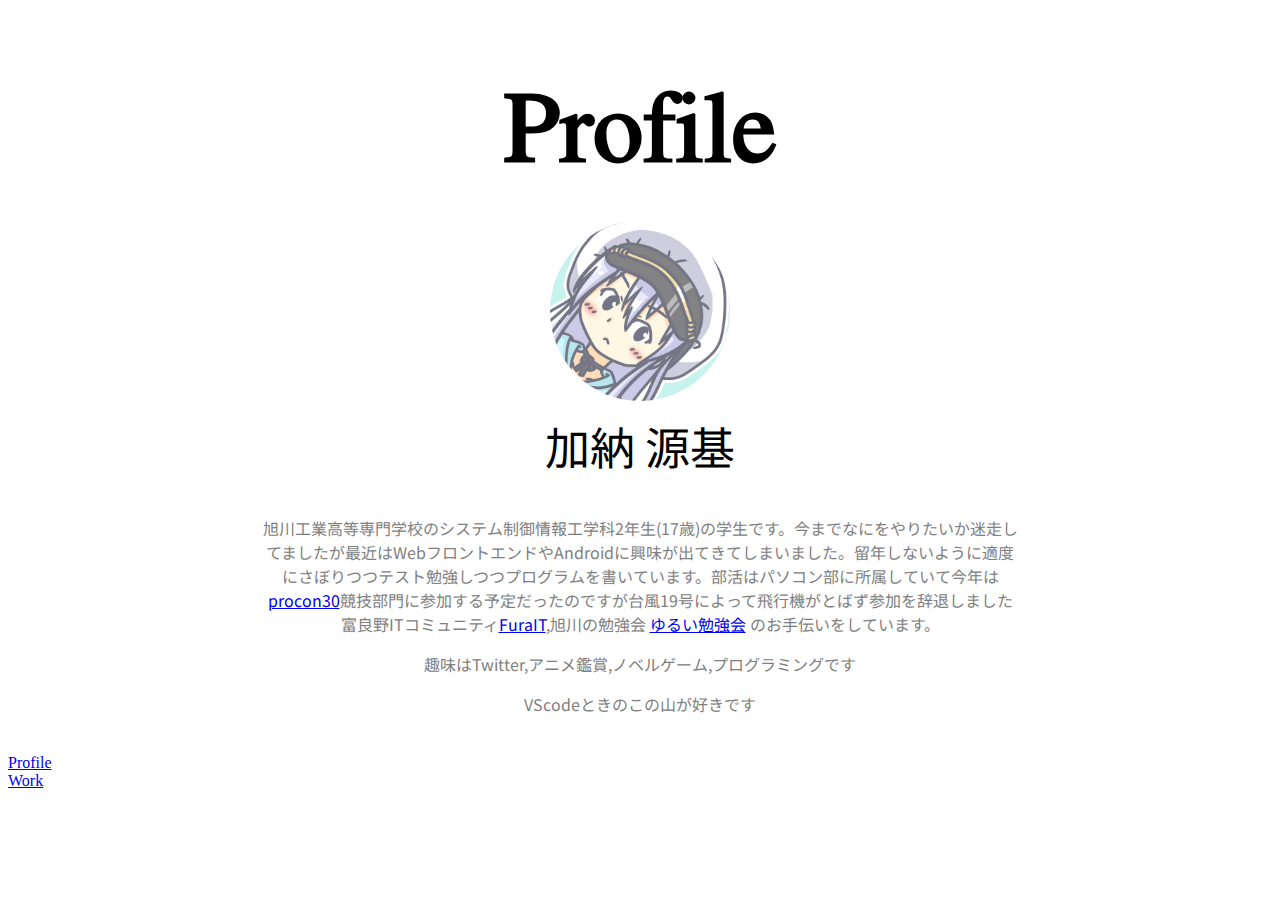
==== profile.html @ 4176924f "[修正]ディレクトリ構造を修正しました" ====
<!DOCTYPE html>
<html lang="ja">

<head>
    <meta charset="UTF-8">
    <meta name="viewport" content="width=device-width, initial-scale=1, shrink-to-fit=no">
    <title>Genshi's Portfolio</title>
    <script src="https://ajax.googleapis.com/ajax/libs/jquery/1.12.4/jquery.min.js"></script>
    <script type="text/javascript" src=""></script>
    <link rel="stylesheet" href=".\css\profile.css" type="text/css">
    <link rel="stylesheet" href="https://stackpath.bootstrapcdn.com/bootstrap/4.1.3/css/bootstrap.min.css"
        integrity="sha384-MCw98/SFnGE8fJT3GXwEOngsV7Zt27NXFoaoApmYm81iuXoPkFOJwJ8ERdknLPMO" crossorigin="anonymous">
    <link href="https://fonts.googleapis.com/css?family=Jomolhari|Noto+Sans+JP&display=swap" rel="stylesheet">

</head>

<body ontouchstart="">
    <header>
        <h1 id="typing" align="center">Profile</h1>
    </header>

    <div align="center">
        <div id="icon"></div>
        <div id="name">加納 源基</div>
        <div class="mainprofile">
            <p>旭川工業高等専門学校のシステム制御情報工学科2年生(17歳)の学生です。今までなにをやりたいか迷走してましたが最近はWebフロントエンドやAndroidに興味が出てきてしまいました。留年しないように適度にさぼりつつテスト勉強しつつプログラムを書いています。部活はパソコン部に所属していて今年は <a href="http://www.procon.gr.jp/" target="_blank">procon30</a>競技部門に参加する予定だったのですが台風19号によって飛行機がとばず参加を辞退しました富良野ITコミュニティ<a href="https://furait.connpass.com/" target="_blank">FuraIT</a>,旭川の勉強会 <a href="https://asahikawa.connpass.com/" target="_blank">ゆるい勉強会</a> のお手伝いをしています。</p>
            <p>趣味はTwitter,アニメ鑑賞,ノベルゲーム,プログラミングです</p>
            <p>VScodeときのこの山が好きです</p>
        </div>
    </div>

    <div>
        <div class="komidashi">
            <div id="home">
                <a href="./index.html">Profile</a>
            </div>
            <div id="work">
                <a href="./work.html">Work</a>
            </div>
        </div>
    </div>
</body>

</html>
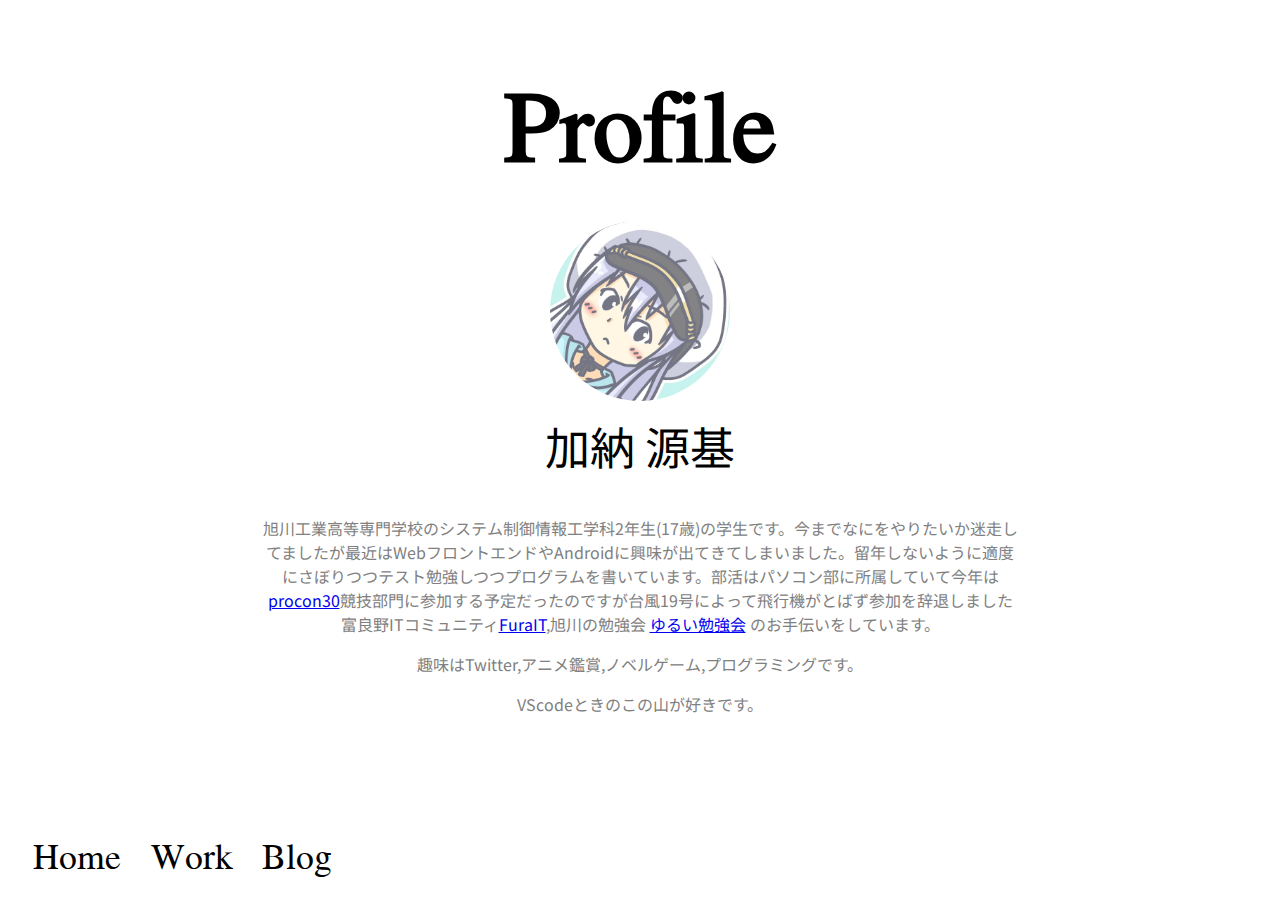
==== commit ac9f2377: "[調整]テスト" ====
--- a/profile.html
+++ b/profile.html
@@ -6,7 +6,7 @@
     <meta name="viewport" content="width=device-width, initial-scale=1, shrink-to-fit=no">
     <title>Genshi's Portfolio</title>
     <script src="https://ajax.googleapis.com/ajax/libs/jquery/1.12.4/jquery.min.js"></script>
-    <script type="text/javascript" src=""></script>
+    <script type="text/javascript" src="./js/script.js"></script>
     <link rel="stylesheet" href=".\css\profile.css" type="text/css">
     <link rel="stylesheet" href="https://stackpath.bootstrapcdn.com/bootstrap/4.1.3/css/bootstrap.min.css"
         integrity="sha384-MCw98/SFnGE8fJT3GXwEOngsV7Zt27NXFoaoApmYm81iuXoPkFOJwJ8ERdknLPMO" crossorigin="anonymous">
@@ -24,18 +24,21 @@
         <div id="name">加納 源基</div>
         <div class="mainprofile">
             <p>旭川工業高等専門学校のシステム制御情報工学科2年生(17歳)の学生です。今までなにをやりたいか迷走してましたが最近はWebフロントエンドやAndroidに興味が出てきてしまいました。留年しないように適度にさぼりつつテスト勉強しつつプログラムを書いています。部活はパソコン部に所属していて今年は <a href="http://www.procon.gr.jp/" target="_blank">procon30</a>競技部門に参加する予定だったのですが台風19号によって飛行機がとばず参加を辞退しました富良野ITコミュニティ<a href="https://furait.connpass.com/" target="_blank">FuraIT</a>,旭川の勉強会 <a href="https://asahikawa.connpass.com/" target="_blank">ゆるい勉強会</a> のお手伝いをしています。</p>
-            <p>趣味はTwitter,アニメ鑑賞,ノベルゲーム,プログラミングです</p>
-            <p>VScodeときのこの山が好きです</p>
+            <p>趣味はTwitter,アニメ鑑賞,ノベルゲーム,プログラミングです。</p>
+            <p>VScodeときのこの山が好きです。</p>
         </div>
     </div>
 
     <div>
-        <div class="komidashi">
+        <div class="pagejamp">
             <div id="home">
-                <a href="./index.html">Profile</a>
+                <a href="./index.html">Home</a>
             </div>
             <div id="work">
                 <a href="./work.html">Work</a>
+            </div>
+            <div id="blog">
+                <a href="https://genshi.hatenablog.com/">Blog</a>
             </div>
         </div>
     </div>
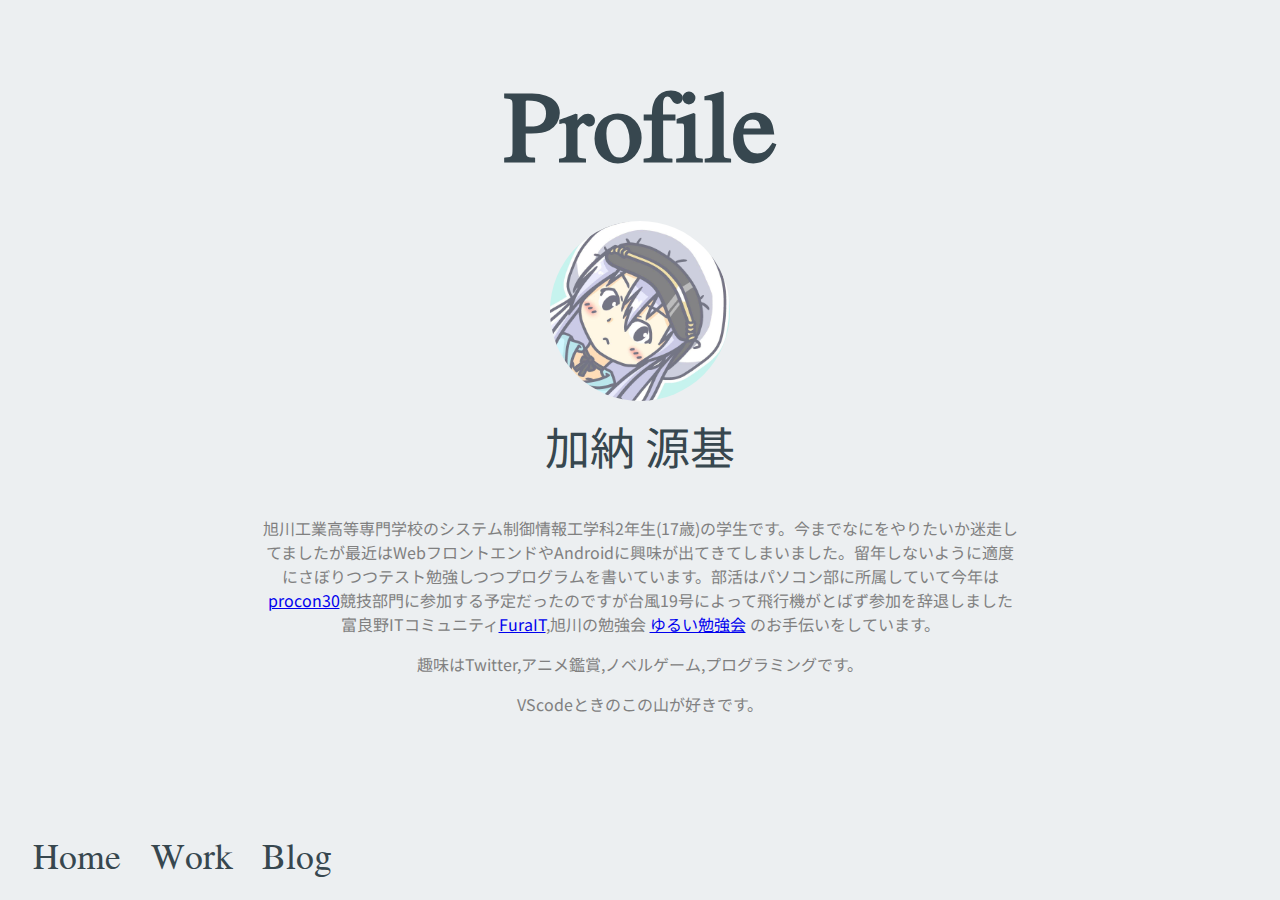
==== commit 07940f6a: "[追加]workを進めました" ====
--- a/profile.html
+++ b/profile.html
@@ -7,10 +7,10 @@
     <title>Genshi's Portfolio</title>
     <script src="https://ajax.googleapis.com/ajax/libs/jquery/1.12.4/jquery.min.js"></script>
     <script type="text/javascript" src="./js/script.js"></script>
-    <link rel="stylesheet" href=".\css\profile.css" type="text/css">
     <link rel="stylesheet" href="https://stackpath.bootstrapcdn.com/bootstrap/4.1.3/css/bootstrap.min.css"
         integrity="sha384-MCw98/SFnGE8fJT3GXwEOngsV7Zt27NXFoaoApmYm81iuXoPkFOJwJ8ERdknLPMO" crossorigin="anonymous">
     <link href="https://fonts.googleapis.com/css?family=Jomolhari|Noto+Sans+JP&display=swap" rel="stylesheet">
+    <link rel="stylesheet" href=".\css\profile.css" type="text/css">
 
 </head>
 
@@ -38,7 +38,7 @@
                 <a href="./work.html">Work</a>
             </div>
             <div id="blog">
-                <a href="https://genshi.hatenablog.com/">Blog</a>
+                <a href="https://genshi.hatenablog.com/" target="_blank">Blog</a>
             </div>
         </div>
     </div>
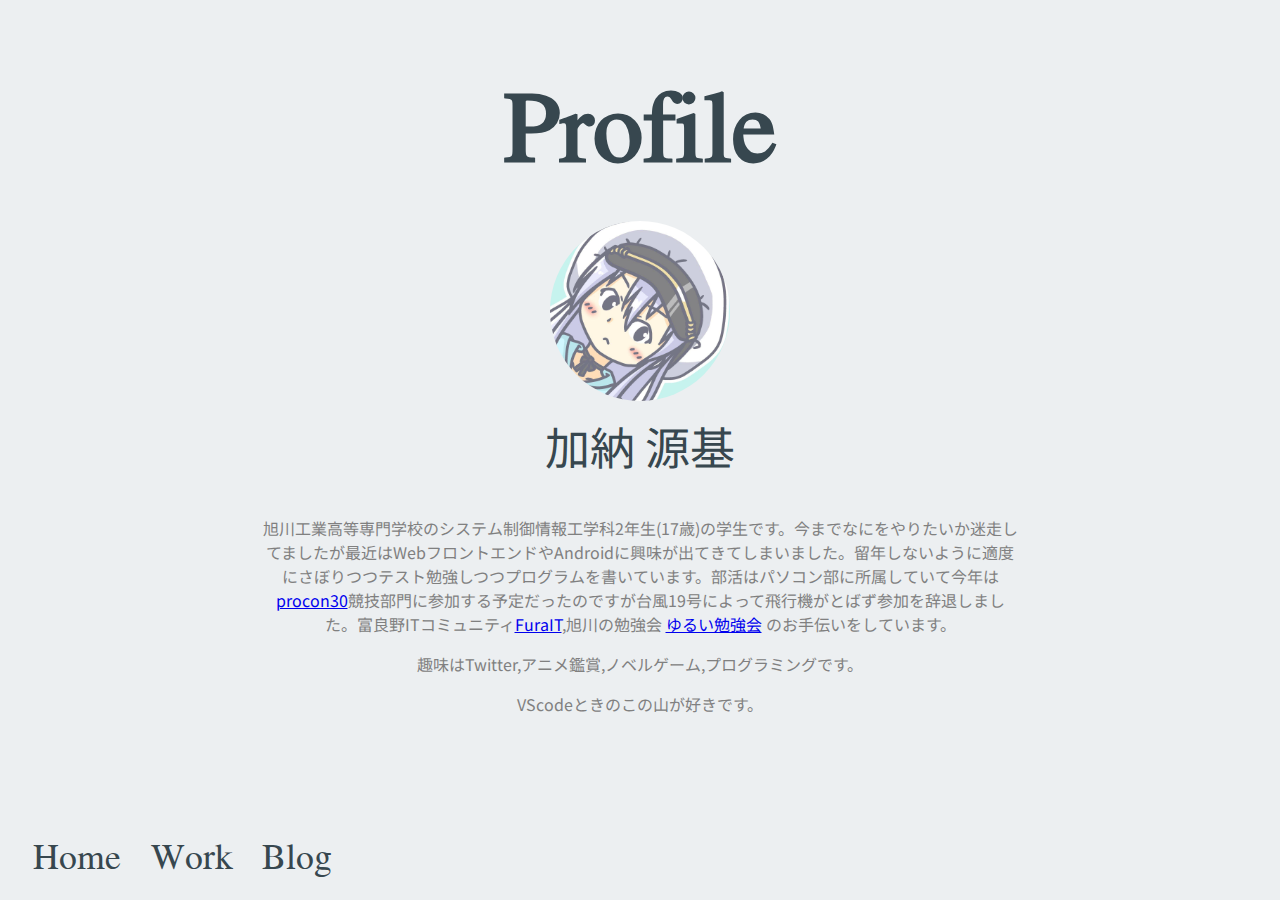
==== commit 0460baae: "[修正]profileに脱字があったので修正をしました" ====
--- a/profile.html
+++ b/profile.html
@@ -23,7 +23,7 @@
         <div id="icon"></div>
         <div id="name">加納 源基</div>
         <div class="mainprofile">
-            <p>旭川工業高等専門学校のシステム制御情報工学科2年生(17歳)の学生です。今までなにをやりたいか迷走してましたが最近はWebフロントエンドやAndroidに興味が出てきてしまいました。留年しないように適度にさぼりつつテスト勉強しつつプログラムを書いています。部活はパソコン部に所属していて今年は <a href="http://www.procon.gr.jp/" target="_blank">procon30</a>競技部門に参加する予定だったのですが台風19号によって飛行機がとばず参加を辞退しました富良野ITコミュニティ<a href="https://furait.connpass.com/" target="_blank">FuraIT</a>,旭川の勉強会 <a href="https://asahikawa.connpass.com/" target="_blank">ゆるい勉強会</a> のお手伝いをしています。</p>
+            <p>旭川工業高等専門学校のシステム制御情報工学科2年生(17歳)の学生です。今までなにをやりたいか迷走してましたが最近はWebフロントエンドやAndroidに興味が出てきてしまいました。留年しないように適度にさぼりつつテスト勉強しつつプログラムを書いています。部活はパソコン部に所属していて今年は <a href="http://www.procon.gr.jp/" target="_blank">procon30</a>競技部門に参加する予定だったのですが台風19号によって飛行機がとばず参加を辞退しました。富良野ITコミュニティ<a href="https://furait.connpass.com/" target="_blank">FuraIT</a>,旭川の勉強会 <a href="https://asahikawa.connpass.com/" target="_blank">ゆるい勉強会</a> のお手伝いをしています。</p>
             <p>趣味はTwitter,アニメ鑑賞,ノベルゲーム,プログラミングです。</p>
             <p>VScodeときのこの山が好きです。</p>
         </div>
